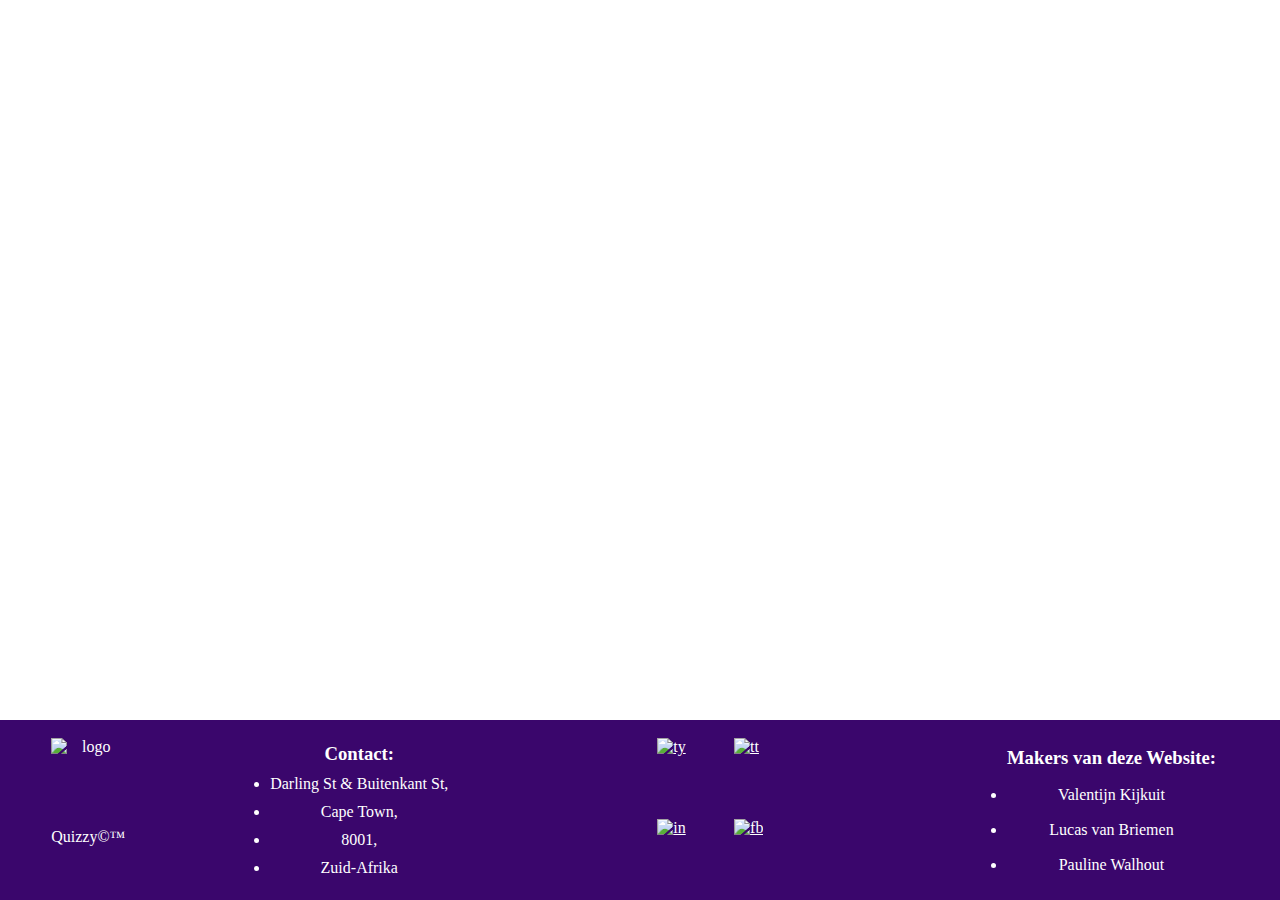
==== website/index.html @ 70c121a8 "footer added" ====
<!DOCTYPE html>
<html lang="en">
<head>
    <meta charset="UTF-8">
    <meta http-equiv="X-UA-Compatible" content="IE=edge">
    <meta name="viewport" content="width=device-width, initial-scale=1.0">
    <link rel="stylesheet" href="style.css">
    <title>Quizzy - Footer</title>
</head>
<body>
    
    <div id="footer">
        <div class="left">
            <img src="img/logo.png" alt="logo">
            <p>Quizzy©™</p>
        </div>
        <div class="centerLeft">
            <h3>Contact:</h3>
            <li>Darling St & Buitenkant St,</li>
            <li>Cape Town,</li>
            <li>8001, </li>
            <li>Zuid-Afrika</li>
        </div>
        <div class="centerRight">
            <div id="grid">
                <a href="https://www.youtube.com/watch?v=dQw4w9WgXcQ"><img src="img/yt.png" alt="ty"></a>
                <a href="https://www.youtube.com/watch?v=dQw4w9WgXcQ"><img src="img/tt.png" alt="tt"></a>
                <a href="https://www.youtube.com/watch?v=dQw4w9WgXcQ"><img src="img/in.png" alt="in"></a>
                <a href="https://www.youtube.com/watch?v=dQw4w9WgXcQ"><img src="img/fb.png" alt="fb"></a>
            </div>
        </div>
        <div class="right">
            <h3>Makers van deze Website:</h3>
            <li>Valentijn Kijkuit</li>
            <li>Lucas van Briemen</li>
            <li>Pauline Walhout</li>
        </div>
    </div>
</body>
</html>
---- website/style.css ----
* {
    padding: 0;
    margin: 0;
    color: #ffffff;
}

#footer {
    position: absolute;
    display: flex;
    justify-content: space-between;
    height: 20vh;
    width: 100vw;
    background-color: #3a066c;
    bottom: 0;
}
#footer .right {
    display: flex;
    flex-direction: column;
    text-align: center;
    justify-content: space-around;
    height: 16vh;
    padding-right: 5vw;
    padding-top: 2vh;
}
#footer .left img {
    width: auto;
    height: 10vh;

}
#footer .left {
    display: flex;
    flex-direction: column;
    text-align: center;    
    padding-left: 4vw;
    padding-top: 2vh;
}
#footer .centerLeft {
    display: flex;
    flex-direction: column;
    text-align: center;
    justify-content: space-around;
    height: 16vh;
    padding-right: 5vw;
    padding-top: 2vh;
}
#footer .centerRight {
    height: 16vh;
    padding-right: 5vw;
    padding-top: 2vh;
}
#grid {
    display: grid;
    width: 100%;
    height: 100%;
    grid-template-columns: 5vw 5vw;
    grid-template-rows: 7vh 7vh;
    row-gap: 2vh;
    column-gap: 1vw;
}
#grid a img {
    aspect-ratio: 1 / 1;
    width: auto;
    height: 100%;
}
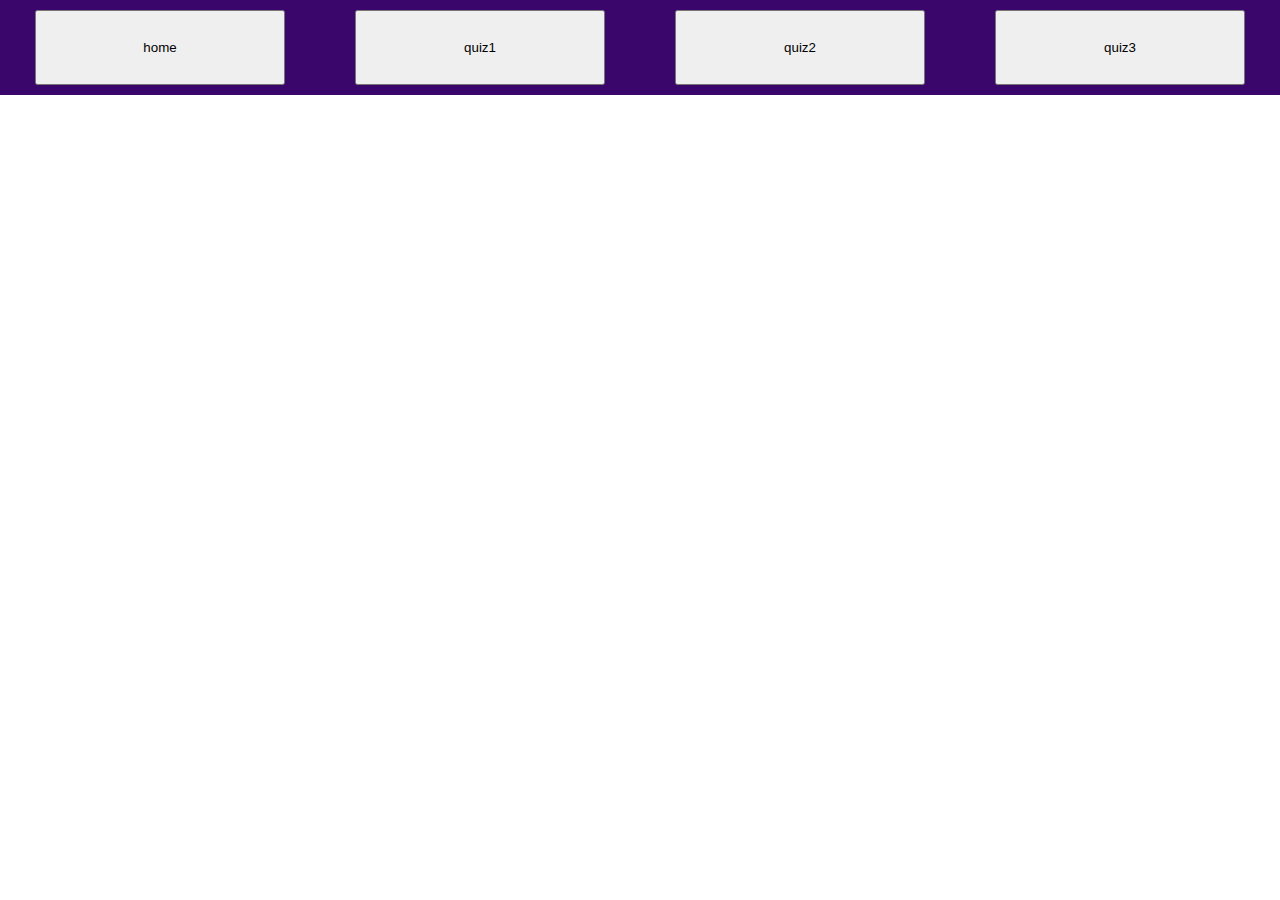
==== commit 16eb789d: "Add files via upload" ====
--- a/website/index.html
+++ b/website/index.html
@@ -1,40 +1,21 @@
-<!DOCTYPE html>
-<html lang="en">
-<head>
-    <meta charset="UTF-8">
-    <meta http-equiv="X-UA-Compatible" content="IE=edge">
-    <meta name="viewport" content="width=device-width, initial-scale=1.0">
-    <link rel="stylesheet" href="style.css">
-    <title>Quizzy - Footer</title>
-</head>
-<body>
-    
-    <div id="footer">
-        <div class="left">
-            <img src="img/logo.png" alt="logo">
-            <p>Quizzy©™</p>
-        </div>
-        <div class="centerLeft">
-            <h3>Contact:</h3>
-            <li>Darling St & Buitenkant St,</li>
-            <li>Cape Town,</li>
-            <li>8001, </li>
-            <li>Zuid-Afrika</li>
-        </div>
-        <div class="centerRight">
-            <div id="grid">
-                <a href="https://www.youtube.com/watch?v=dQw4w9WgXcQ"><img src="img/yt.png" alt="ty"></a>
-                <a href="https://www.youtube.com/watch?v=dQw4w9WgXcQ"><img src="img/tt.png" alt="tt"></a>
-                <a href="https://www.youtube.com/watch?v=dQw4w9WgXcQ"><img src="img/in.png" alt="in"></a>
-                <a href="https://www.youtube.com/watch?v=dQw4w9WgXcQ"><img src="img/fb.png" alt="fb"></a>
-            </div>
-        </div>
-        <div class="right">
-            <h3>Makers van deze Website:</h3>
-            <li>Valentijn Kijkuit</li>
-            <li>Lucas van Briemen</li>
-            <li>Pauline Walhout</li>
-        </div>
-    </div>
-</body>
+<!DOCTYPE html>
+<html lang="en">
+<head>
+    <meta charset="UTF-8">
+    <meta http-equiv="X-UA-Compatible" content="IE=edge">
+    <meta name="viewport" content="width=device-width, initial-scale=1.0">
+    <link rel="stylesheet" href="style.css">
+    <title>Document</title>
+</head>
+<body>
+    <header>
+
+    </header>
+    <nav>
+        <button onclick="document.location.href = 'index.html'" class="quizBTN">home</button>
+        <button onclick="document.location.href = 'quiz1.html'" class="quizBTN">quiz1</button>
+        <button onclick="document.location.href = 'quiz2.html'" class="quizBTN">quiz2</button>
+        <button onclick="document.location.href = 'quiz3.html'" class="quizBTN">quiz3</button>
+    </nav>
+</body>
 </html>--- a/website/style.css
+++ b/website/style.css
@@ -1,64 +1,25 @@
-* {
-    padding: 0;
-    margin: 0;
-    color: #ffffff;
-}
-
-#footer {
-    position: absolute;
-    display: flex;
-    justify-content: space-between;
-    height: 20vh;
-    width: 100vw;
-    background-color: #3a066c;
-    bottom: 0;
-}
-#footer .right {
-    display: flex;
-    flex-direction: column;
-    text-align: center;
-    justify-content: space-around;
-    height: 16vh;
-    padding-right: 5vw;
-    padding-top: 2vh;
-}
-#footer .left img {
-    width: auto;
-    height: 10vh;
-
-}
-#footer .left {
-    display: flex;
-    flex-direction: column;
-    text-align: center;    
-    padding-left: 4vw;
-    padding-top: 2vh;
-}
-#footer .centerLeft {
-    display: flex;
-    flex-direction: column;
-    text-align: center;
-    justify-content: space-around;
-    height: 16vh;
-    padding-right: 5vw;
-    padding-top: 2vh;
-}
-#footer .centerRight {
-    height: 16vh;
-    padding-right: 5vw;
-    padding-top: 2vh;
-}
-#grid {
-    display: grid;
-    width: 100%;
-    height: 100%;
-    grid-template-columns: 5vw 5vw;
-    grid-template-rows: 7vh 7vh;
-    row-gap: 2vh;
-    column-gap: 1vw;
-}
-#grid a img {
-    aspect-ratio: 1 / 1;
-    width: auto;
-    height: 100%;
+*{
+    margin: 0;
+}
+body{
+    overflow-x: hidden;
+}
+nav{
+    width: 100%;
+    display: flex;
+    justify-content: space-around;
+    background-color: #3a066c;
+
+    padding-top: 10px;
+    padding-bottom: 10px;
+}
+.quizBTN{
+    width: 250px;
+    height: 75px;
+}
+
+.quizBTN:hover{
+    background-color: #9601ca;
+    border: none;
+    cursor: pointer;
 }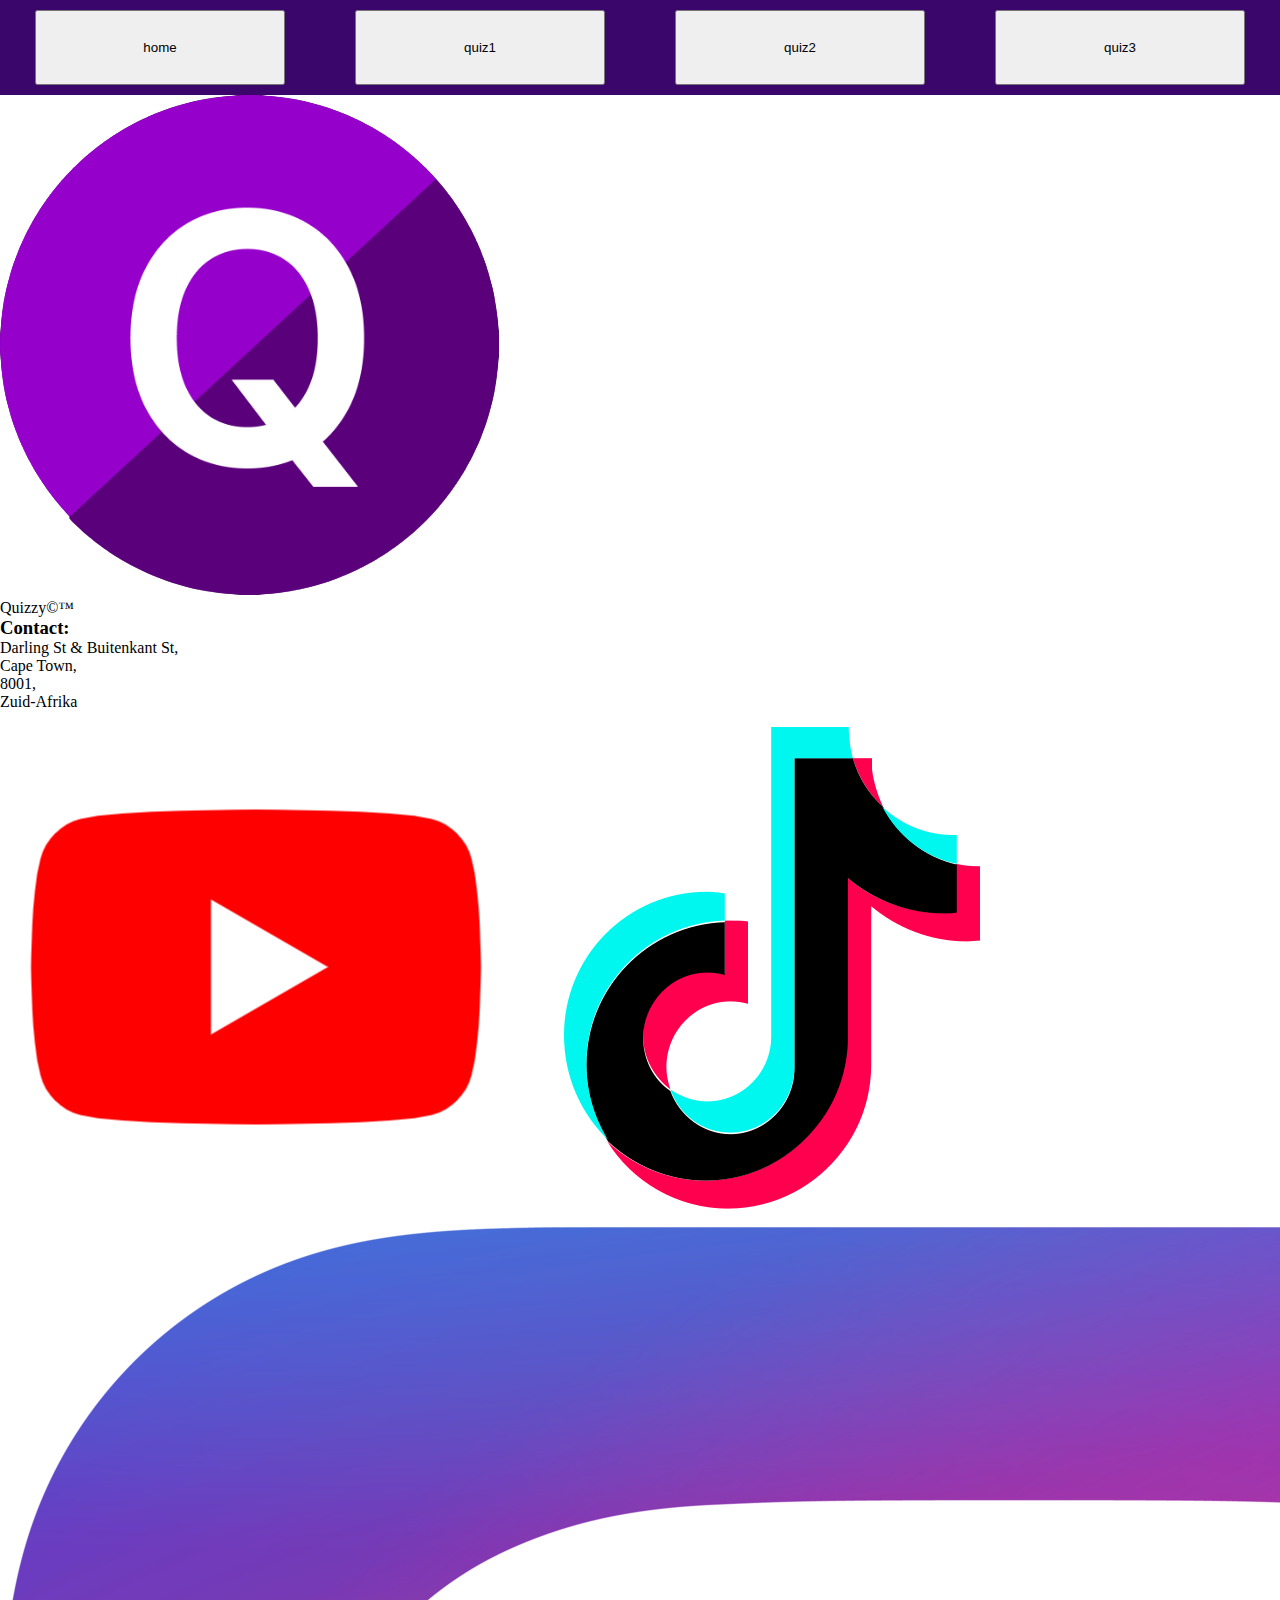
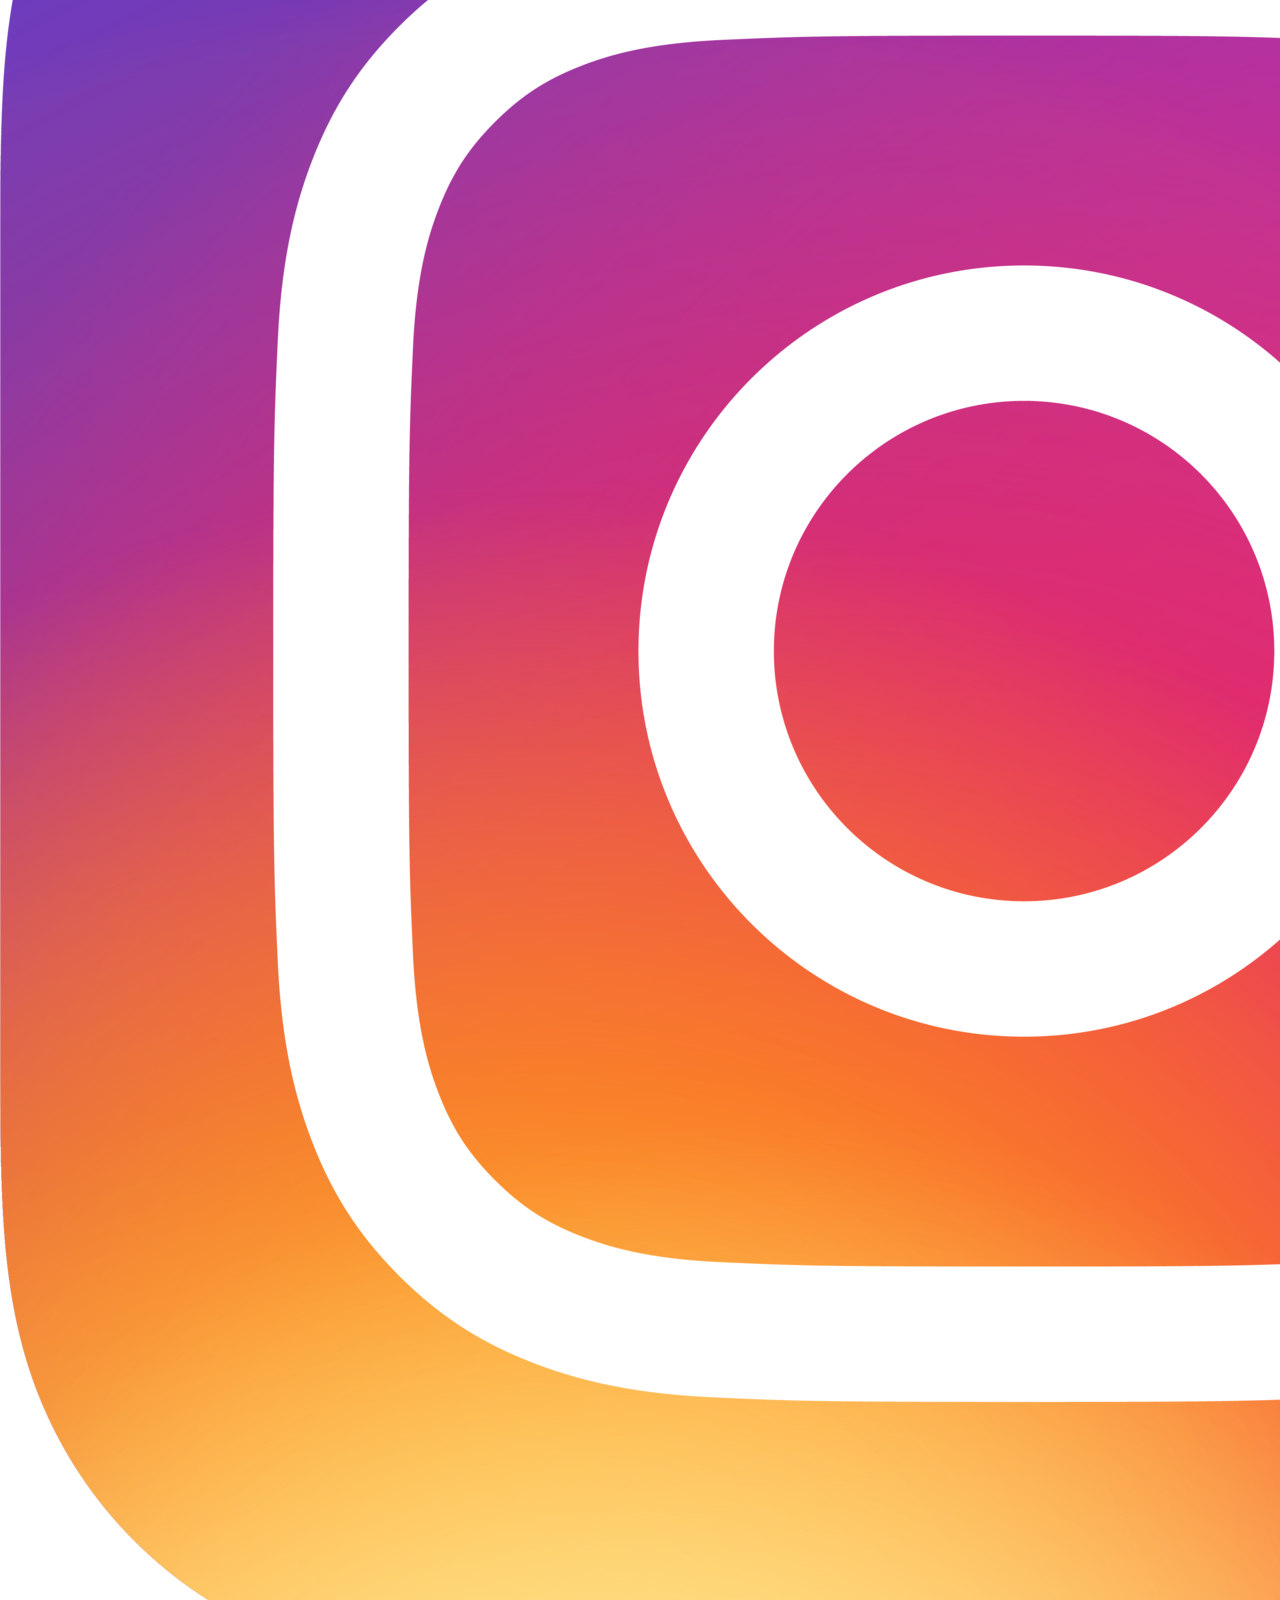
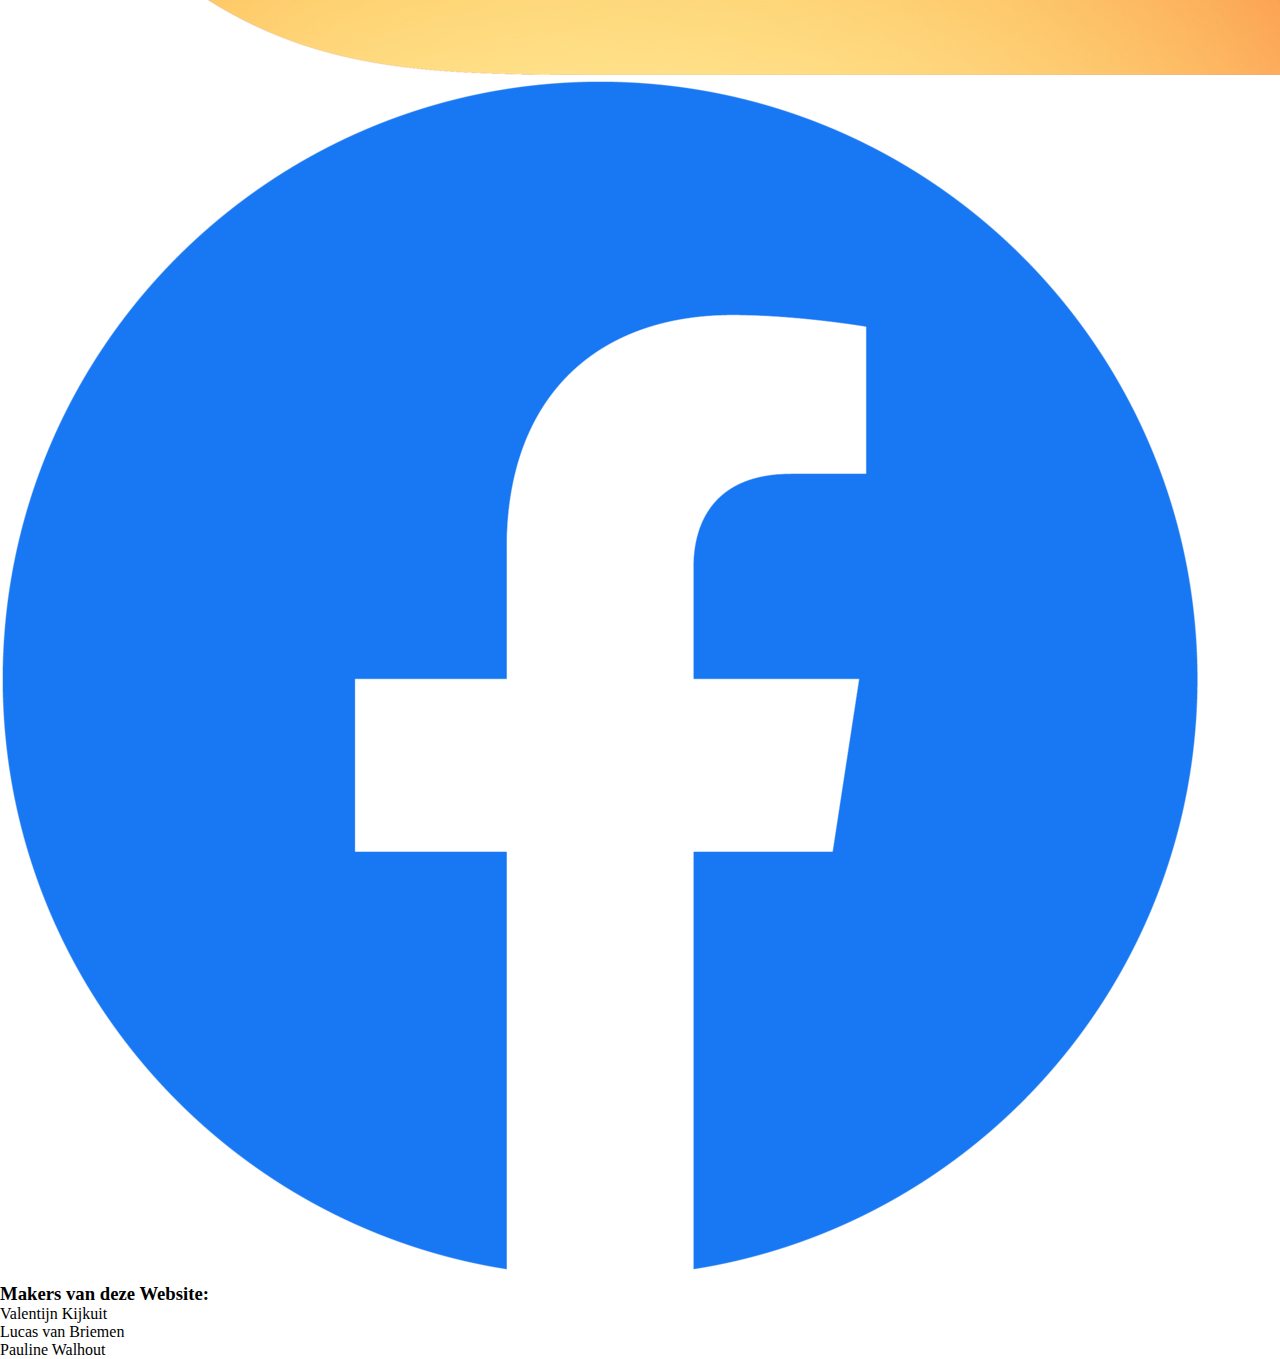
==== commit 0b4d29a4: "added header and footer to quiz page" ====
--- a/website/index.html
+++ b/website/index.html
@@ -5,17 +5,41 @@
     <meta http-equiv="X-UA-Compatible" content="IE=edge">
     <meta name="viewport" content="width=device-width, initial-scale=1.0">
     <link rel="stylesheet" href="style.css">
-    <title>Document</title>
+    <title>Quizzy -=- Home</title>
 </head>
 <body>
-    <header>
-
-    </header>
     <nav>
         <button onclick="document.location.href = 'index.html'" class="quizBTN">home</button>
         <button onclick="document.location.href = 'quiz1.html'" class="quizBTN">quiz1</button>
         <button onclick="document.location.href = 'quiz2.html'" class="quizBTN">quiz2</button>
         <button onclick="document.location.href = 'quiz3.html'" class="quizBTN">quiz3</button>
     </nav>
+    <div id="footer">
+        <div class="left">
+            <img src="img/logo.png" alt="logo">
+            <p>Quizzy©™</p>
+        </div>
+        <div class="centerLeft">
+            <h3>Contact:</h3>
+            <li>Darling St & Buitenkant St,</li>
+            <li>Cape Town,</li>
+            <li>8001, </li>
+            <li>Zuid-Afrika</li>
+        </div>
+        <div class="centerRight">
+            <div id="grid">
+                <a href="https://www.youtube.com/watch?v=dQw4w9WgXcQ"><img src="img/yt.png" alt="ty"></a>
+                <a href="https://www.youtube.com/watch?v=dQw4w9WgXcQ"><img src="img/tt.png" alt="tt"></a>
+                <a href="https://www.youtube.com/watch?v=dQw4w9WgXcQ"><img src="img/in.png" alt="in"></a>
+                <a href="https://www.youtube.com/watch?v=dQw4w9WgXcQ"><img src="img/fb.png" alt="fb"></a>
+            </div>
+        </div>
+        <div class="right">
+            <h3>Makers van deze Website:</h3>
+            <li>Valentijn Kijkuit</li>
+            <li>Lucas van Briemen</li>
+            <li>Pauline Walhout</li>
+        </div>
+    </div>
 </body>
-</html>+</html>
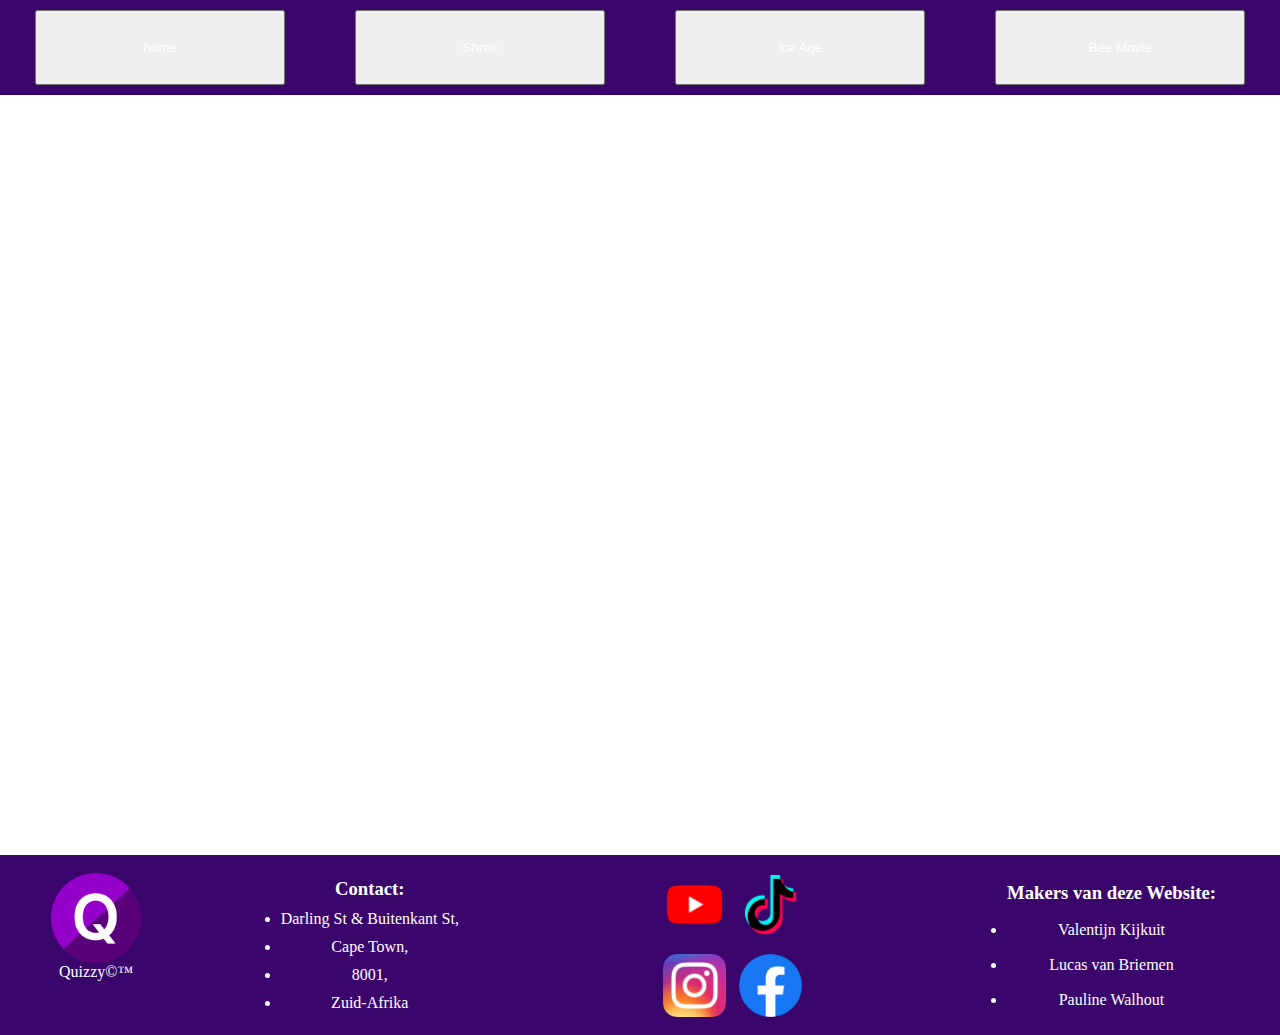
==== commit 7cd54b03: "hyperlinks working" ====
--- a/website/index.html
+++ b/website/index.html
@@ -9,10 +9,10 @@
 </head>
 <body>
     <nav>
-        <button onclick="document.location.href = 'index.html'" class="quizBTN">home</button>
-        <button onclick="document.location.href = 'quiz1.html'" class="quizBTN">quiz1</button>
-        <button onclick="document.location.href = 'quiz2.html'" class="quizBTN">quiz2</button>
-        <button onclick="document.location.href = 'quiz3.html'" class="quizBTN">quiz3</button>
+        <button onclick="document.location.href = '#'" class="quizBTN">home</button>
+        <button onclick="document.location.href = './Valentijn/'" class="quizBTN">Shrek</button>
+        <button onclick="document.location.href = './Pauline/'" class="quizBTN">Ice Age</button>
+        <button onclick="document.location.href = './Lucas/'" class="quizBTN">Bee Movie</button>
     </nav>
     <div id="footer">
         <div class="left">
--- a/website/style.css
+++ b/website/style.css
@@ -1,25 +1,92 @@
-*{
-    margin: 0;
-}
-body{
-    overflow-x: hidden;
-}
-nav{
-    width: 100%;
-    display: flex;
-    justify-content: space-around;
-    background-color: #3a066c;
-
-    padding-top: 10px;
-    padding-bottom: 10px;
-}
-.quizBTN{
-    width: 250px;
-    height: 75px;
-}
-
-.quizBTN:hover{
-    background-color: #9601ca;
-    border: none;
-    cursor: pointer;
-}+
+
+body{
+    overflow-x: hidden;
+}
+nav{
+    width: 100%;
+    display: flex;
+    justify-content: space-around;
+    background-color: #3a066c;
+    position: fixed;
+    top: 0;
+    left: 0;
+    z-index: 999;
+    padding-top: 10px;
+    padding-bottom: 10px;
+}
+.quizBTN{
+    width: 250px;
+    height: 75px;
+}
+
+.quizBTN:hover{
+    background-color: #9601ca;
+    border: none;
+    cursor: pointer;
+}
+* {
+    padding: 0;
+    margin: 0;
+    color: #ffffff;
+}
+
+#footer {
+    position: absolute;
+    display: flex;
+    justify-content: space-between;
+    height: 20vh;
+    width: 100vw;
+    background-color: #3a066c;
+    bottom: 0;
+    margin-bottom: -15vh;
+}
+#footer .right {
+    display: flex;
+    flex-direction: column;
+    text-align: center;
+    justify-content: space-around;
+    height: 16vh;
+    padding-right: 5vw;
+    padding-top: 2vh;
+}
+#footer .left img {
+    width: auto;
+    height: 10vh;
+
+}
+#footer .left {
+    display: flex;
+    flex-direction: column;
+    text-align: center;    
+    padding-left: 4vw;
+    padding-top: 2vh;
+}
+#footer .centerLeft {
+    display: flex;
+    flex-direction: column;
+    text-align: center;
+    justify-content: space-around;
+    height: 16vh;
+    padding-right: 5vw;
+    padding-top: 2vh;
+}
+#footer .centerRight {
+    height: 16vh;
+    padding-right: 5vw;
+    padding-top: 2vh;
+}
+#grid {
+    display: grid;
+    width: 100%;
+    height: 100%;
+    grid-template-columns: 5vw 5vw;
+    grid-template-rows: 7vh 7vh;
+    row-gap: 2vh;
+    column-gap: 1vw;
+}
+#grid a img {
+    aspect-ratio: 1 / 1;
+    width: auto;
+    height: 100%;
+}
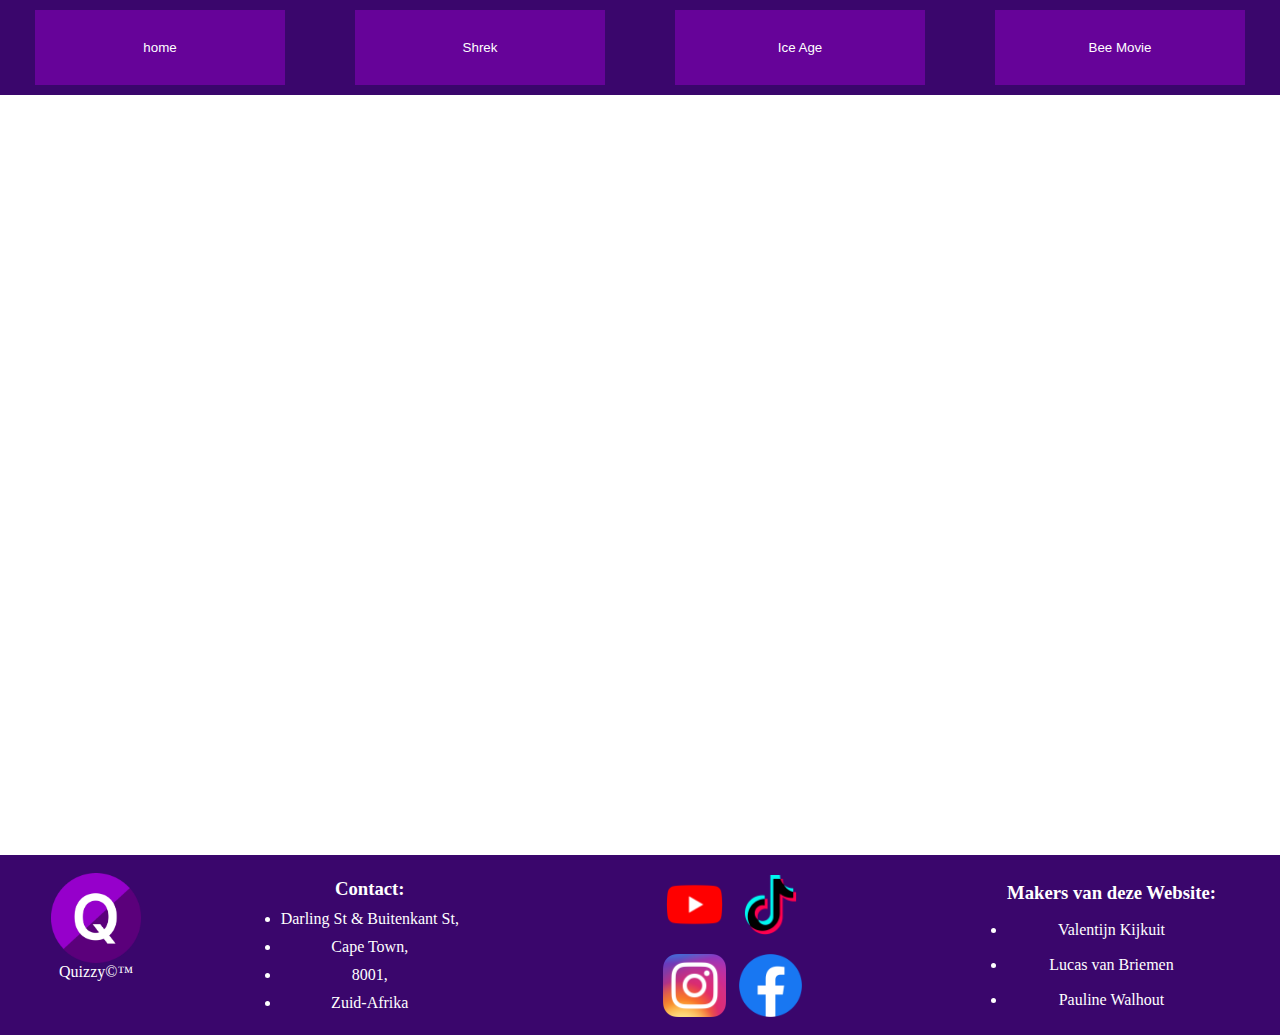
==== commit 4275bb7f: "algemene bug fixes+ nav bar css" ====
--- a/website/index.html
+++ b/website/index.html
@@ -9,11 +9,16 @@
 </head>
 <body>
     <nav>
-        <button onclick="document.location.href = '#'" class="quizBTN">home</button>
-        <button onclick="document.location.href = './Valentijn/'" class="quizBTN">Shrek</button>
-        <button onclick="document.location.href = './Pauline/'" class="quizBTN">Ice Age</button>
-        <button onclick="document.location.href = './Lucas/'" class="quizBTN">Bee Movie</button>
+        <button onclick="document.location.href = '#'" class=" home quizBTN">home</button>
+        <button onclick="document.location.href = './Valentijn/'" class=" shrek quizBTN">Shrek</button>
+        <button onclick="document.location.href = './Pauline/'" class=" ice quizBTN">Ice Age</button>
+        <button onclick="document.location.href = './Lucas/'" class=" bee quizBTN">Bee Movie</button>
     </nav>
+    <main>
+
+        <!--TODO: Hier wat spul toevoegen-->
+
+    </main>
     <div id="footer">
         <div class="left">
             <img src="img/logo.png" alt="logo">
--- a/website/style.css
+++ b/website/style.css
@@ -3,6 +3,8 @@
 body{
     overflow-x: hidden;
 }
+/*------------------*/
+
 nav{
     width: 100%;
     display: flex;
@@ -18,13 +20,42 @@
 .quizBTN{
     width: 250px;
     height: 75px;
+    background-color: #9601ca7a;
+    border: none;
+    transition: all .3s ease-in-out;
 }
 
+
+
 .quizBTN:hover{
-    background-color: #9601ca;
+    width: 275px;
+    border-radius: 0.9vh;
     border: none;
     cursor: pointer;
 }
+.home:hover{
+    border: 5px solid rgb(255, 97, 176);
+    background-color: rgba(255, 97, 176, .7);
+}
+.shrek:hover{
+    border: 10px solid rgb(100, 166, 29);
+    background-color: rgba(100, 166, 29, .7);
+
+}
+.ice:hover{
+    background-color: rgba(165, 227, 248, .7);
+    border: 10px solid rgb(165, 227, 248);
+}
+.bee:hover{
+    border: 10px solid rgb(255, 255, 134);
+    background-color: rgba(255, 255, 134, .7);
+
+}
+
+
+
+/*------------------*/
+
 * {
     padding: 0;
     margin: 0;
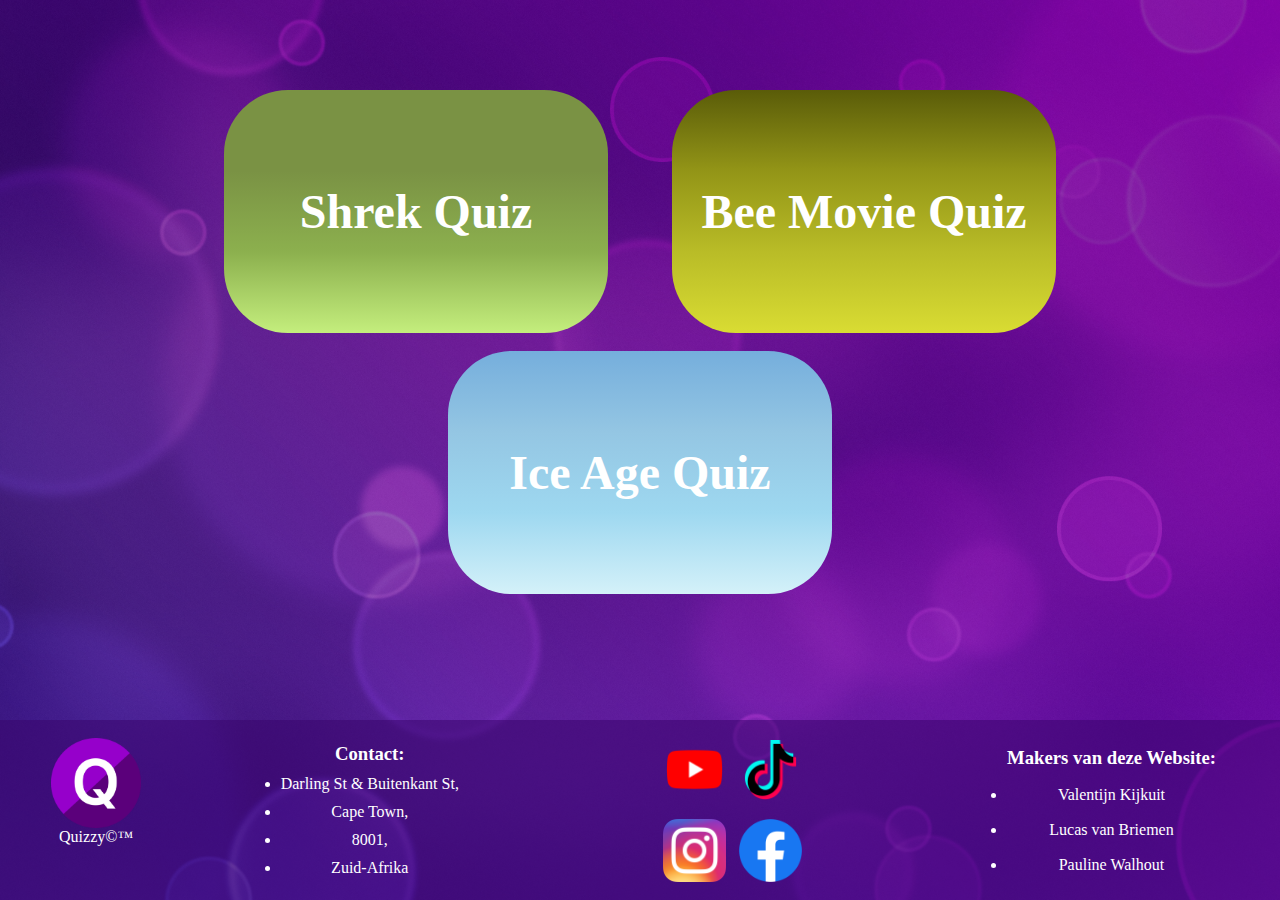
==== commit 0695bf1e: "homepage iets verraanderd" ====
--- a/website/index.html
+++ b/website/index.html
@@ -7,16 +7,20 @@
     <link rel="stylesheet" href="style.css">
     <title>Quizzy -=- Home</title>
 </head>
-<body>
-    <nav>
-        <button onclick="document.location.href = '#'" class=" home quizBTN">home</button>
-        <button onclick="document.location.href = './Valentijn/'" class=" shrek quizBTN">Shrek</button>
-        <button onclick="document.location.href = './Pauline/'" class=" ice quizBTN">Ice Age</button>
-        <button onclick="document.location.href = './Lucas/'" class=" bee quizBTN">Bee Movie</button>
-    </nav>
+<body style="height: 100vh !important;">
     <main>
 
-        <!--TODO: Hier wat spul toevoegen-->
+        <div id="quizzes">
+            <div class="quiz1">
+                <h2>Shrek Quiz</h2>
+            </div>
+            <div class="quiz2">
+                <h2>Bee Movie Quiz</h2>
+            </div>
+            <div class="quiz3">
+                <h2>Ice Age Quiz</h2>
+            </div>
+        </div>
 
     </main>
     <div id="footer">
--- a/website/style.css
+++ b/website/style.css
@@ -2,6 +2,10 @@
 
 body{
     overflow-x: hidden;
+    background: linear-gradient(to top, #7118c38d, #4a0a868d,#3f0d6f8d, #3a066c8d ),url("img/homeBg.jpg");
+    background-position: center;
+    background-repeat: no-repeat;
+    background-size: cover;
 }
 /*------------------*/
 
@@ -38,16 +42,16 @@
     background-color: rgba(255, 97, 176, .7);
 }
 .shrek:hover{
-    border: 10px solid rgb(100, 166, 29);
+    border: 5px solid rgb(100, 166, 29);
     background-color: rgba(100, 166, 29, .7);
 
 }
 .ice:hover{
     background-color: rgba(165, 227, 248, .7);
-    border: 10px solid rgb(165, 227, 248);
+    border: 5px solid rgb(165, 227, 248);
 }
 .bee:hover{
-    border: 10px solid rgb(255, 255, 134);
+    border: 5px solid rgb(255, 255, 134);
     background-color: rgba(255, 255, 134, .7);
 
 }
@@ -68,9 +72,8 @@
     justify-content: space-between;
     height: 20vh;
     width: 100vw;
-    background-color: #3a066c;
+    background-color: #3a066c8d;
     bottom: 0;
-    margin-bottom: -15vh;
 }
 #footer .right {
     display: flex;
@@ -121,3 +124,52 @@
     width: auto;
     height: 100%;
 }
+/* --------------------- */
+
+#quizzes {
+    display: grid;
+    margin-top: 10vh;
+    width: fit-content;
+    grid-template-columns: 30vw 30vw;
+    grid-template-rows: 27vh 27vh;
+    column-gap: 5vw;
+    row-gap: 2vh;
+}
+#quizzes div {
+    background-color: red;
+    border-radius: 2em;
+    font-size: xx-large;
+    color: black !important;
+    display: flex;
+    justify-content: center;
+    align-items: center;
+}
+
+main {
+    display: flex;
+    justify-content: center;
+}
+
+.quiz1{
+    background-image: linear-gradient(to top, #c4ee7d, #8cb04e,#7a9244, #7a9244 ); 
+    transition: all 0.9s ease-in-out;
+}
+.quiz2{
+    background-image: linear-gradient(to top, #d9dc33, #b9bc27,#939517, #5a5c09 ); 
+    transition: all 0.9s ease-in-out;
+
+}
+.quiz3{
+    background-image: linear-gradient(to top, #D4F1F9, #9ED8F0,#94C6E3, #75AEDC ); 
+    grid-column-start: 1;
+    grid-column-end: 3;
+    width: 30vw;
+    margin-left: 17.5vw;
+    transition: all 0.9s ease-in-out;
+
+}
+
+
+.quiz1:hover {background-image: linear-gradient(to top, #c4ee7d8a, #8cb04e8a,#7a92448a, #7a92448a ),url("img/shrekBG.jpg"); background-position: center; background-size: cover;}
+.quiz2:hover {background-image: linear-gradient(to top, #d9dc338a, #b9bc278a,#9395178a, #5a5c098a ), url("img/comb.jpg"); background-position: center; background-size: cover;}
+.quiz3:hover {background-image: linear-gradient(to top, #D4F1F98a, #9ED8F08a,#94C6E38a, #75AEDC8a ), url("img/iceage.png"); background-position: center; background-size: cover;}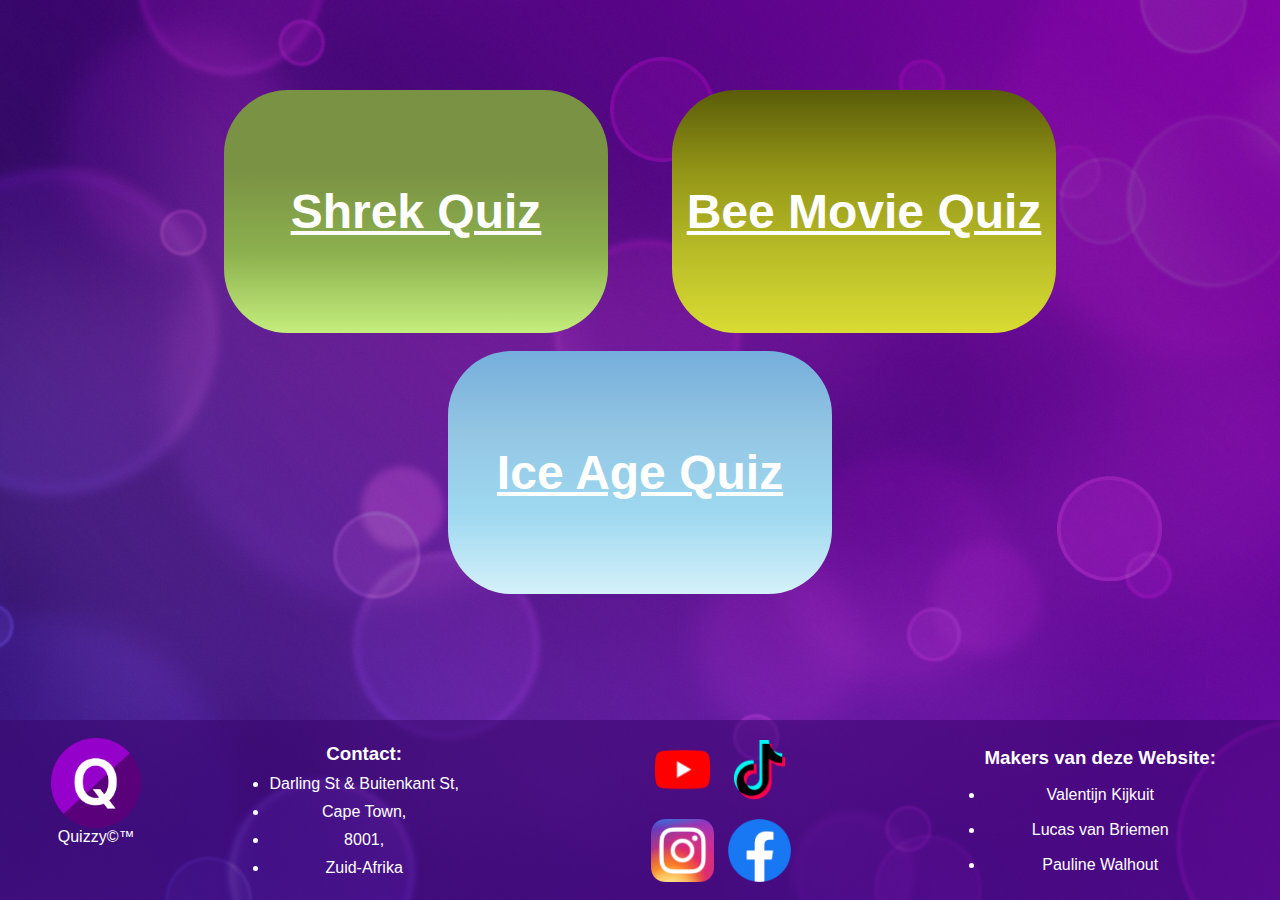
==== commit e23792e6: "._." ====
--- a/website/index.html
+++ b/website/index.html
@@ -1,54 +1,62 @@
-<!DOCTYPE html>
-<html lang="en">
-<head>
-    <meta charset="UTF-8">
-    <meta http-equiv="X-UA-Compatible" content="IE=edge">
-    <meta name="viewport" content="width=device-width, initial-scale=1.0">
-    <link rel="stylesheet" href="style.css">
-    <title>Quizzy -=- Home</title>
-</head>
-<body style="height: 100vh !important;">
-    <main>
-
-        <div id="quizzes">
-            <div class="quiz1">
-                <h2>Shrek Quiz</h2>
-            </div>
-            <div class="quiz2">
-                <h2>Bee Movie Quiz</h2>
-            </div>
-            <div class="quiz3">
-                <h2>Ice Age Quiz</h2>
-            </div>
-        </div>
-
-    </main>
-    <div id="footer">
-        <div class="left">
-            <img src="img/logo.png" alt="logo">
-            <p>Quizzy©™</p>
-        </div>
-        <div class="centerLeft">
-            <h3>Contact:</h3>
-            <li>Darling St & Buitenkant St,</li>
-            <li>Cape Town,</li>
-            <li>8001, </li>
-            <li>Zuid-Afrika</li>
-        </div>
-        <div class="centerRight">
-            <div id="grid">
-                <a href="https://www.youtube.com/watch?v=dQw4w9WgXcQ"><img src="img/yt.png" alt="ty"></a>
-                <a href="https://www.youtube.com/watch?v=dQw4w9WgXcQ"><img src="img/tt.png" alt="tt"></a>
-                <a href="https://www.youtube.com/watch?v=dQw4w9WgXcQ"><img src="img/in.png" alt="in"></a>
-                <a href="https://www.youtube.com/watch?v=dQw4w9WgXcQ"><img src="img/fb.png" alt="fb"></a>
-            </div>
-        </div>
-        <div class="right">
-            <h3>Makers van deze Website:</h3>
-            <li>Valentijn Kijkuit</li>
-            <li>Lucas van Briemen</li>
-            <li>Pauline Walhout</li>
-        </div>
-    </div>
-</body>
-</html>
+<!DOCTYPE html>
+<html lang="en">
+<head>
+    <meta charset="UTF-8">
+    <meta http-equiv="X-UA-Compatible" content="IE=edge">
+    <meta name="viewport" content="width=device-width, initial-scale=1.0">
+    <link rel="stylesheet" href="style.css">
+    <title>Quizzy -=- Home</title>
+</head>
+<body style="height: 100vh !important;">
+    <main>
+
+        <div id="quizzes">
+            <a href="./Valentijn/index.html">
+                <div class="quiz1">
+                    <h2>Shrek Quiz</h2>
+                </div>
+            </a>
+
+            <a href="./Lucas/index.html">
+                <div class="quiz2">
+                    <h2>Bee Movie Quiz</h2>
+                </div>
+            </a>
+
+            <a href="./Pauline/index.html">
+                <div class="quiz3">
+                    <h2>Ice Age Quiz</h2>
+                </div>
+            </a>
+        </div>
+
+    </main>
+    <div id="footer">
+        <div class="left">
+            <img src="img/logo.png" alt="logo">
+            <p>Quizzy©™</p>
+        </div>
+        <div class="centerLeft">
+            <h3>Contact:</h3>
+            <li>Darling St & Buitenkant St,</li>
+            <li>Cape Town,</li>
+            <li>8001, </li>
+            <li>Zuid-Afrika</li>
+        </div>
+        <div class="centerRight">
+            <div id="grid">
+                <a href="https://www.youtube.com/watch?v=dQw4w9WgXcQ"><img src="img/yt.png" alt="ty"></a>
+                <a href="https://www.youtube.com/watch?v=dQw4w9WgXcQ"><img src="img/tt.png" alt="tt"></a>
+                <a href="https://www.youtube.com/watch?v=dQw4w9WgXcQ"><img src="img/in.png" alt="in"></a>
+                <a href="https://www.youtube.com/watch?v=dQw4w9WgXcQ"><img src="img/fb.png" alt="fb"></a>
+            </div>
+        </div>
+        <div class="right">
+            <h3>Makers van deze Website:</h3>
+            <li onclick="window.location.href = 'https://github.com/HerpieDerpieee'">Valentijn Kijkuit</li>
+            <li onclick="window.location.href = 'https://github.com/luclucyt'">Lucas van Briemen</li>
+            <li onclick="window.location.href = 'https://github.com/V1llans'">Pauline Walhout</li>
+        </div>
+    </div>
+</body>
+</html>
--- a/website/style.css
+++ b/website/style.css
@@ -1,13 +1,16 @@
-
-
 body{
     overflow-x: hidden;
     background: linear-gradient(to top, #7118c38d, #4a0a868d,#3f0d6f8d, #3a066c8d ),url("img/homeBg.jpg");
     background-position: center;
     background-repeat: no-repeat;
-    background-size: cover;
+    background-attachment: fixed;
+    background-size:cover;
 }
 /*------------------*/
+
+*{
+    font-family: 'Poppins', sans-serif;
+}
 
 nav{
     width: 100%;
@@ -27,6 +30,9 @@
     background-color: #9601ca7a;
     border: none;
     transition: all .3s ease-in-out;
+
+    border: 5px solid #9601ca7a;
+    border-radius: 0.9vh;
 }
 
 
@@ -143,11 +149,20 @@
     display: flex;
     justify-content: center;
     align-items: center;
+    height: 100%;
+}
+#quizzes a {
+    width: 100%;
+    height: 100%;
 }
 
 main {
     display: flex;
     justify-content: center;
+}
+
+#quizzes a div {
+    text-align: center;
 }
 
 .quiz1{
@@ -165,7 +180,7 @@
     grid-column-end: 3;
     width: 30vw;
     margin-left: 17.5vw;
-    transition: all 0.9s ease-in-out;
+    transition: background-image 0.9s ease-in-out;
 
 }
 
